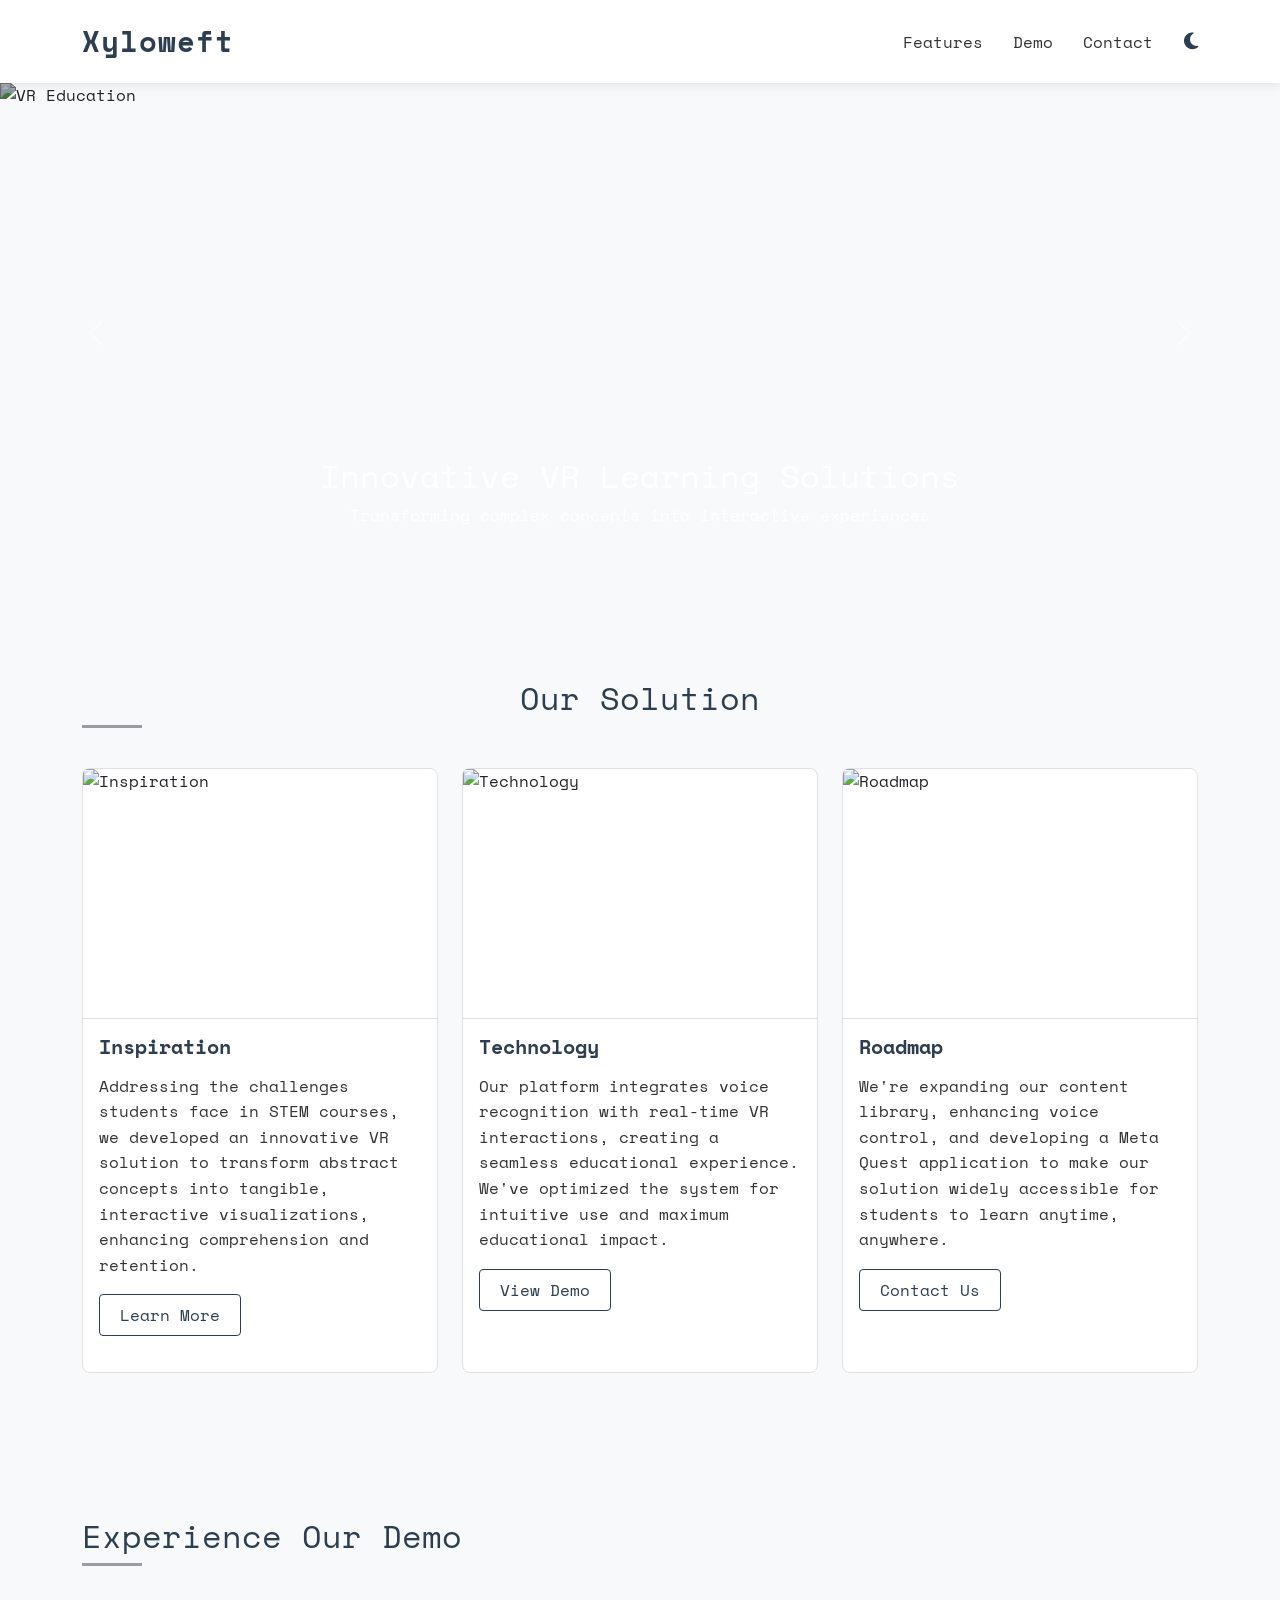
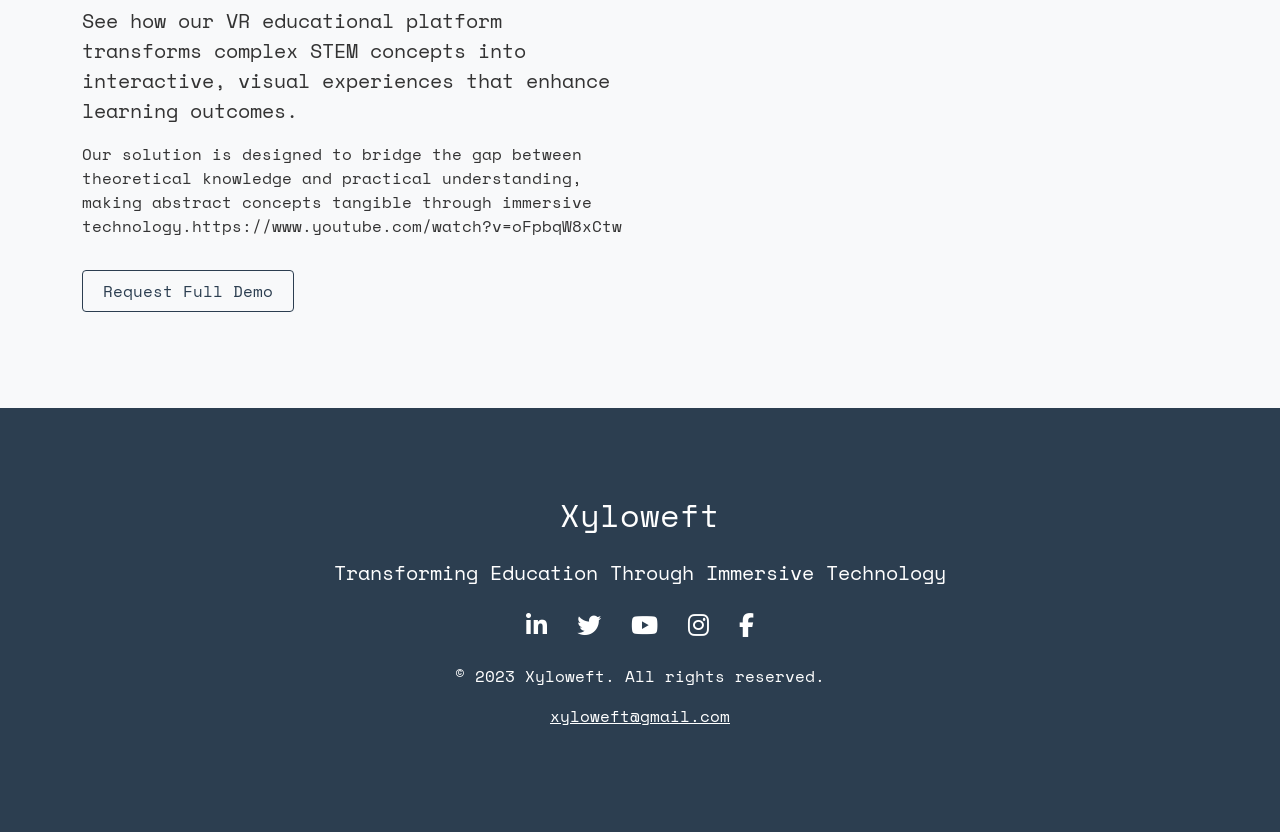
==== Xyloweft.html @ 3cb1f9e6 "Add files via upload" ====
<!DOCTYPE html>
<html lang="en">

<head>
  <meta charset="UTF-8" />
  <meta name="viewport" content="width=device-width, initial-scale=1.0" />
  <title>Xyloweft | Educational VR Solutions</title>
  <link href="https://cdn.jsdelivr.net/npm/bootstrap@5.3.0/dist/css/bootstrap.min.css" rel="stylesheet" />
  <link href="https://fonts.googleapis.com/css2?family=Space+Mono:wght@400;700&display=swap" rel="stylesheet">
  <link href="https://unpkg.com/aos@2.3.1/dist/aos.css" rel="stylesheet" />
  <link rel="stylesheet" href="https://cdnjs.cloudflare.com/ajax/libs/font-awesome/6.4.0/css/all.min.css">
  <link rel="stylesheet" href="Xyloweft.css">
</head>

<body data-theme="light">

  <nav class="navbar navbar-expand-lg sticky-top">
    <div class="container">
      <a class="navbar-brand logo" href="#">Xyloweft</a>
      <button class="navbar-toggler" type="button" data-bs-toggle="collapse" data-bs-target="#navbarNav">
        <span class="navbar-toggler-icon"></span>
      </button>

      <div class="collapse navbar-collapse" id="navbarNav">
        <ul class="navbar-nav ms-auto align-items-center">
          <li class="nav-item"><a class="nav-link" href="#features">Features</a></li>
          <li class="nav-item"><a class="nav-link" href="#demo">Demo</a></li>
          <li class="nav-item"><a class="nav-link" href="#contact">Contact</a></li>
          <li class="nav-item">
            <i class="fas fa-moon theme-toggle ms-3" id="themeToggle"></i>
          </li>
        </ul>
      </div>
    </div>
  </nav>

  <!-- Back to top button -->
  <button id="scrollTopBtn" title="Go to top">
    <i class="fas fa-arrow-up"></i>
  </button>

  <div id="heroCarousel" class="carousel slide" data-bs-ride="carousel">
    <div class="carousel-inner">
      <div class="carousel-item active">
        <img src="./src/unity.png" class="d-block w-100" alt="VR Education" />
        <div class="carousel-caption d-none d-md-block">
          <h2>Innovative VR Learning Solutions</h2>
          <p>Transforming complex concepts into interactive experiences</p>
        </div>
      </div>
      <div class="carousel-item">
        <img src="./src/Houdini.png" class="d-block w-100" alt="Physics Visualization" />
        <div class="carousel-caption d-none d-md-block">
          <h2>Visualize Abstract Concepts</h2>
          <p>Making STEM education more accessible and engaging</p>
        </div>
      </div>
      <div class="carousel-item">
        <img src="./src/p2.jpeg" class="d-block w-100" alt="Future of Education" />
        <div class="carousel-caption d-none d-md-block">
          <h2>The Future of Education</h2>
          <p>Preparing students for tomorrow's challenges</p>
        </div>
      </div>
    </div>
    <button class="carousel-control-prev" type="button" data-bs-target="#heroCarousel" data-bs-slide="prev">
      <span class="carousel-control-prev-icon" aria-hidden="true"></span>
      <span class="visually-hidden">Previous</span>
    </button>
    <button class="carousel-control-next" type="button" data-bs-target="#heroCarousel" data-bs-slide="next">
      <span class="carousel-control-next-icon" aria-hidden="true"></span>
      <span class="visually-hidden">Next</span>
    </button>
  </div>

  <section class="container my-5 py-5" id="features">
    <h2 class="text-center section-title">Our Solution</h2>
    <div class="row g-4">
      <div class="col-md-4" data-aos="fade-up">
        <div class="card h-100">
          <img src="./src/p1.jpeg" class="card-img-top" alt="Inspiration" />
          <div class="card-body">
            <h5 class="card-title">Inspiration</h5>
            <p class="card-text">Addressing the challenges students face in STEM courses, we developed an innovative VR
              solution to transform abstract concepts into tangible, interactive visualizations, enhancing comprehension
              and retention.</p>
            <a href="#contact" class="btn btn-outline-dark">Learn More</a>
          </div>
        </div>
      </div>
      <div class="col-md-4" data-aos="fade-up" data-aos-delay="100">
        <div class="card h-100">
          <img src="./src/p2.jpeg" class="card-img-top" alt="Technology" />
          <div class="card-body">
            <h5 class="card-title">Technology</h5>
            <p class="card-text">Our platform integrates voice recognition with real-time VR interactions, creating a
              seamless educational experience. We've optimized the system for intuitive use and maximum educational
              impact.</p>
            <a href="#demo" class="btn btn-outline-dark">View Demo</a>
          </div>
        </div>
      </div>
      <div class="col-md-4" data-aos="fade-up" data-aos-delay="200">
        <div class="card h-100">
          <img src="./src/p3.jpeg" class="card-img-top" alt="Roadmap" />
          <div class="card-body">
            <h5 class="card-title">Roadmap</h5>
            <p class="card-text">We're expanding our content library, enhancing voice control, and developing a Meta
              Quest application to make our solution widely accessible for students to learn anytime, anywhere.</p>
            <a href="#contact" class="btn btn-outline-dark">Contact Us</a>
          </div>
        </div>
      </div>
    </div>
  </section>

  <section class="container my-5 py-5" id="demo">
    <div class="row align-items-center">
      <div class="col-lg-6 mb-4 mb-lg-0">
        <h2 class="section-title">Experience Our Demo</h2>
        <p class="lead">See how our VR educational platform transforms complex STEM concepts into interactive, visual
          experiences that enhance learning outcomes.</p>
        <p>Our solution is designed to bridge the gap between theoretical knowledge and practical understanding, making
          abstract concepts tangible through immersive technology.https://www.youtube.com/watch?v=oFpbqW8xCtw</p>
        <a href="#contact" class="btn btn-outline-dark mt-3">Request Full Demo</a>
      </div>
      <div class="col-lg-6" data-aos="fade-left">
        <div class="ratio ratio-16x9">

          <iframe width="560" height="315" src="https://www.youtube.com/embed/oFpbqW8xCtw?si=1Di1VZvOqYOilAeY"
            title="YouTube video player" frameborder="0"
            allow="accelerometer; autoplay; clipboard-write; encrypted-media; gyroscope; picture-in-picture; web-share"
            referrerpolicy="strict-origin-when-cross-origin" allowfullscreen></iframe>

        </div>
      </div>
    </div>
  </section>


  <footer class="footer text-center" id="contact">
    <div class="container py-5">
      <h2 class="mb-4">Xyloweft</h2>
      <p class="lead">Transforming Education Through Immersive Technology</p>
      <div class="mb-4">
        <a href="#"><i class="fab fa-linkedin-in"></i></a>
        <a href="#"><i class="fab fa-twitter"></i></a>
        <a href="#"><i class="fab fa-youtube"></i></a>
        <a href="#"><i class="fab fa-instagram"></i></a>
        <a href="#"><i class="fab fa-facebook-f"></i></a>
      </div>
      <p> &#169 2023 Xyloweft. All rights reserved.</p>
      <p class="mt-3"><a href="mailto:xyloweft@gmail.com" class="text-white">xyloweft@gmail.com</a></p>
    </div>
  </footer>


  <script src="https://cdn.jsdelivr.net/npm/bootstrap@5.3.0/dist/js/bootstrap.bundle.min.js"></script>
  <script src="https://unpkg.com/aos@2.3.1/dist/aos.js"></script>
  <script src="Xyloweft.JS"></script>
</body>

</html>
---- Xyloweft.css ----
:root {
  --primary-color: #2c3e50;
  --secondary-color: #989da0;
  --bg-color: #f8f9fa;
  --text-color: #333333;
  --card-bg: #ffffff;
  --nav-bg: #ffffff;
  --border-color: #e0e0e0;
  --demo-bg: #f8f9fa;
  --footer-bg: #2c3e50;
}

[data-theme="dark"] {
  --primary-color: #e1dddc;
  --secondary-color: #a0a0a0;
  --bg-color: #121212;
  --text-color: #e0e0e0;
  --card-bg: #1e1e1e;
  --nav-bg: #1e1e1e;
  --border-color: #333333;
  --demo-bg: #0a0a0a;
  --footer-bg: #000000;
}

body {
  background: var(--bg-color);
  color: var(--text-color);
  font-family: 'Space Mono', monospace;
  transition: background 0.5s ease, color 0.5s ease;
}

.navbar {
  background: var(--nav-bg) !important;
  box-shadow: 0 2px 10px rgba(0, 0, 0, 0.1);
  padding: 15px 0;
}

.logo {
  font-weight: 700;
  font-size: 1.8rem;
  color: var(--primary-color);
  letter-spacing: 1px;
}

.nav-link {
  color: var(--text-color);
  font-weight: 500;
  padding: 8px 15px !important;
  transition: color 0.3s ease;
}

.nav-link:hover {
  color: var(--secondary-color);
}

.carousel img {
  height: 500px;
  object-fit: cover;
  filter: brightness(70%);
}

.card {
  background: var(--card-bg);
  border: 1px solid var(--border-color);
  border-radius: 8px;
  transition: transform 0.3s ease, box-shadow 0.3s ease;
  margin-bottom: 20px;
}

.card:hover {
  transform: translateY(-5px);
  box-shadow: 0 10px 20px rgba(0, 0, 0, 0.1);
}

.card-title {
  color: var(--primary-color);
  font-weight: 600;
  margin-bottom: 15px;
}

.card-text {
  color: var(--text-color);
  line-height: 1.6;
  min-height: 100px;
}

.card-img-top {
  height: 250px;
  object-fit: cover;
  width: 100%;
  border-bottom: 1px solid var(--border-color);
}

.btn-outline-dark {
  border-color: var(--primary-color);
  color: var(--primary-color);
  font-weight: 500;
  padding: 8px 20px;
  border-radius: 4px;
}

.btn-outline-dark:hover {
  background-color: var(--primary-color);
  color: white;
}

.section-title {
  color: var(--primary-color);
  margin-bottom: 40px;
  position: relative;
  padding-bottom: 10px;
}

.section-title:after {
  content: '';
  position: absolute;
  bottom: 0;
  left: 0;
  width: 60px;
  height: 3px;
  background: var(--secondary-color);
}

/* Demo section styling */
#demo {
  background-color: var(--demo-bg);
  transition: background-color 0.5s ease;
}

/* Footer styling */
.footer {
  background: var(--footer-bg);
  color: white;
  padding: 40px 0;
  transition: background-color 0.5s ease;
}

.footer .lead {
  font-weight: 300;
  margin-bottom: 25px;
}

.footer i {
  font-size: 1.5rem;
  margin: 0 10px;
  color: white;
  transition: transform 0.3s ease, color 0.3s ease;
}

.footer i:hover {
  transform: translateY(-5px);
  color: var(--primary-color);
}

.theme-toggle {
  cursor: pointer;
  font-size: 1.2rem;
  color: var(--primary-color);
  transition: all 0.3s ease;
}

.theme-toggle:hover {
  color: var(--secondary-color);
}

/* Scrollbar styling */
body::-webkit-scrollbar {
  width: 8px;
}

body::-webkit-scrollbar-track {
  background: var(--bg-color);
}

body::-webkit-scrollbar-thumb {
  background: var(--secondary-color);
  border-radius: 4px;
}

/* Back to top button */
#scrollTopBtn {
  display: none;
  position: fixed;
  bottom: 30px;
  right: 30px;
  z-index: 99;
  border: none;
  outline: none;
  background-color: #e0e0e0;
  color: #333;
  cursor: pointer;
  padding: 12px;
  width: 50px;
  height: 50px;
  border-radius: 4px;
  font-size: 18px;
  box-shadow: 3px 3px 5px rgba(0, 0, 0, 0.2);
  transition: all 0.3s ease;
}

#scrollTopBtn:hover {
  background-color: #d0d0d0;
  transform: translateY(-3px);
}

/* Dark mode adjustments for the button */
[data-theme="dark"] #scrollTopBtn {
  background-color: #444;
  color: #f5f5f5;
  box-shadow: 3px 3px 5px rgba(0, 0, 0, 0.4);
}

[data-theme="dark"] #scrollTopBtn:hover {
  background-color: #555;
}
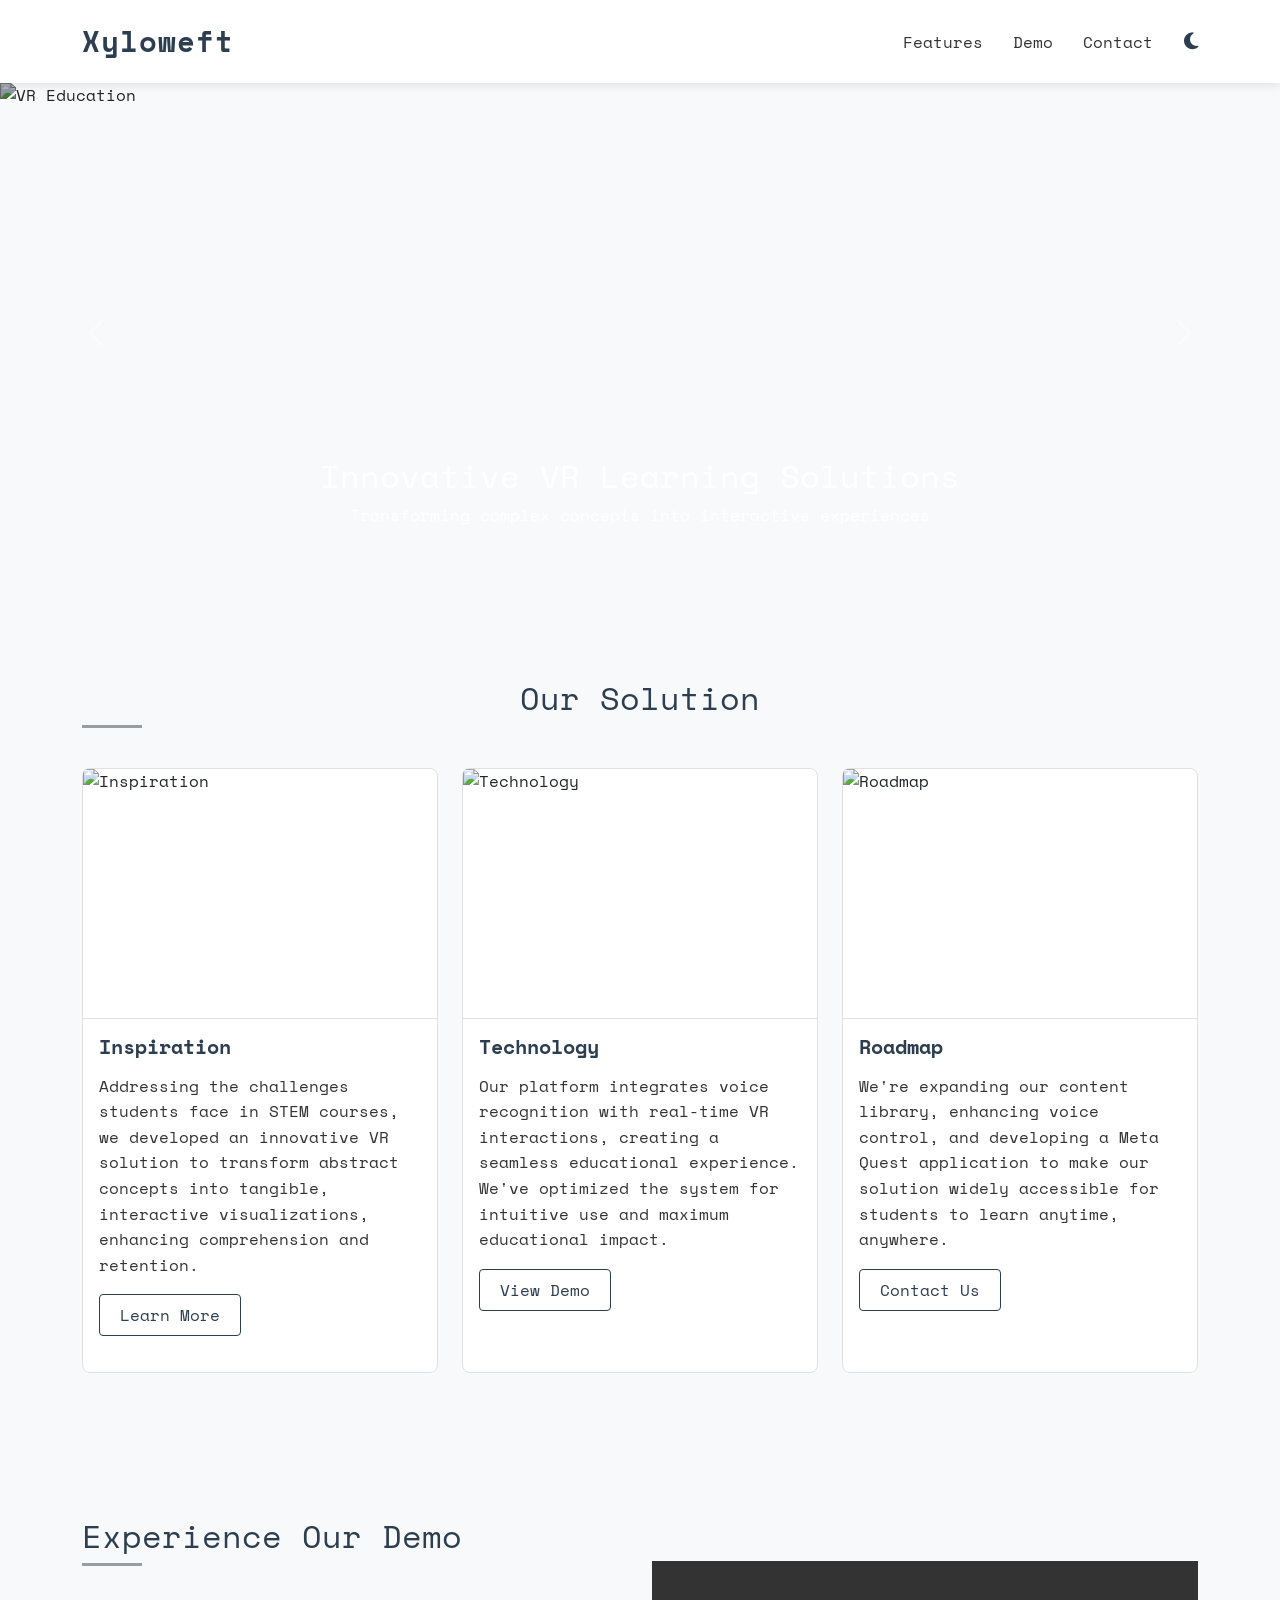
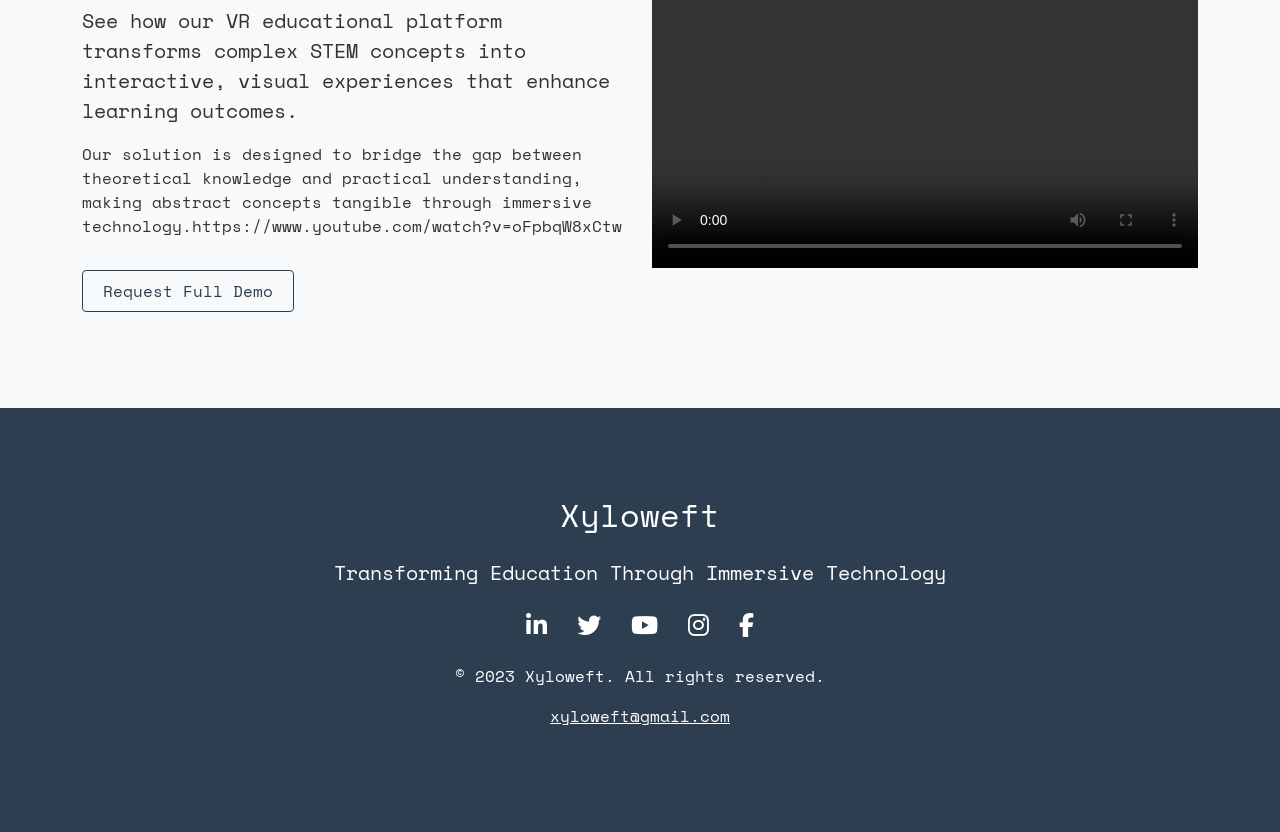
==== commit 61c6277d: "Add new file Xyloweft.html" ====
--- a/Xyloweft.html
+++ b/Xyloweft.html
@@ -42,21 +42,21 @@
   <div id="heroCarousel" class="carousel slide" data-bs-ride="carousel">
     <div class="carousel-inner">
       <div class="carousel-item active">
-        <img src="./src/unity.png" class="d-block w-100" alt="VR Education" />
+        <img src="unity.png" class="d-block w-100" alt="VR Education" />
         <div class="carousel-caption d-none d-md-block">
           <h2>Innovative VR Learning Solutions</h2>
           <p>Transforming complex concepts into interactive experiences</p>
         </div>
       </div>
       <div class="carousel-item">
-        <img src="./src/Houdini.png" class="d-block w-100" alt="Physics Visualization" />
+        <img src="Houdini.png" class="d-block w-100" alt="Physics Visualization" />
         <div class="carousel-caption d-none d-md-block">
           <h2>Visualize Abstract Concepts</h2>
           <p>Making STEM education more accessible and engaging</p>
         </div>
       </div>
       <div class="carousel-item">
-        <img src="./src/p2.jpeg" class="d-block w-100" alt="Future of Education" />
+        <img src="p2.jpeg" class="d-block w-100" alt="Future of Education" />
         <div class="carousel-caption d-none d-md-block">
           <h2>The Future of Education</h2>
           <p>Preparing students for tomorrow's challenges</p>
@@ -78,7 +78,7 @@
     <div class="row g-4">
       <div class="col-md-4" data-aos="fade-up">
         <div class="card h-100">
-          <img src="./src/p1.jpeg" class="card-img-top" alt="Inspiration" />
+          <img src="p1.jpeg" class="card-img-top" alt="Inspiration" />
           <div class="card-body">
             <h5 class="card-title">Inspiration</h5>
             <p class="card-text">Addressing the challenges students face in STEM courses, we developed an innovative VR
@@ -90,7 +90,7 @@
       </div>
       <div class="col-md-4" data-aos="fade-up" data-aos-delay="100">
         <div class="card h-100">
-          <img src="./src/p2.jpeg" class="card-img-top" alt="Technology" />
+          <img src="p2.jpeg" class="card-img-top" alt="Technology" />
           <div class="card-body">
             <h5 class="card-title">Technology</h5>
             <p class="card-text">Our platform integrates voice recognition with real-time VR interactions, creating a
@@ -102,7 +102,7 @@
       </div>
       <div class="col-md-4" data-aos="fade-up" data-aos-delay="200">
         <div class="card h-100">
-          <img src="./src/p3.jpeg" class="card-img-top" alt="Roadmap" />
+          <img src="p3.jpeg" class="card-img-top" alt="Roadmap" />
           <div class="card-body">
             <h5 class="card-title">Roadmap</h5>
             <p class="card-text">We're expanding our content library, enhancing voice control, and developing a Meta
@@ -125,13 +125,9 @@
         <a href="#contact" class="btn btn-outline-dark mt-3">Request Full Demo</a>
       </div>
       <div class="col-lg-6" data-aos="fade-left">
+        
         <div class="ratio ratio-16x9">
-
-          <iframe width="560" height="315" src="https://www.youtube.com/embed/oFpbqW8xCtw?si=1Di1VZvOqYOilAeY"
-            title="YouTube video player" frameborder="0"
-            allow="accelerometer; autoplay; clipboard-write; encrypted-media; gyroscope; picture-in-picture; web-share"
-            referrerpolicy="strict-origin-when-cross-origin" allowfullscreen></iframe>
-
+         <video src="demo-video.mov" width="560" height="315" controls></video>
         </div>
       </div>
     </div>
@@ -160,4 +156,4 @@
   <script src="Xyloweft.JS"></script>
 </body>
 
-</html>+</html>
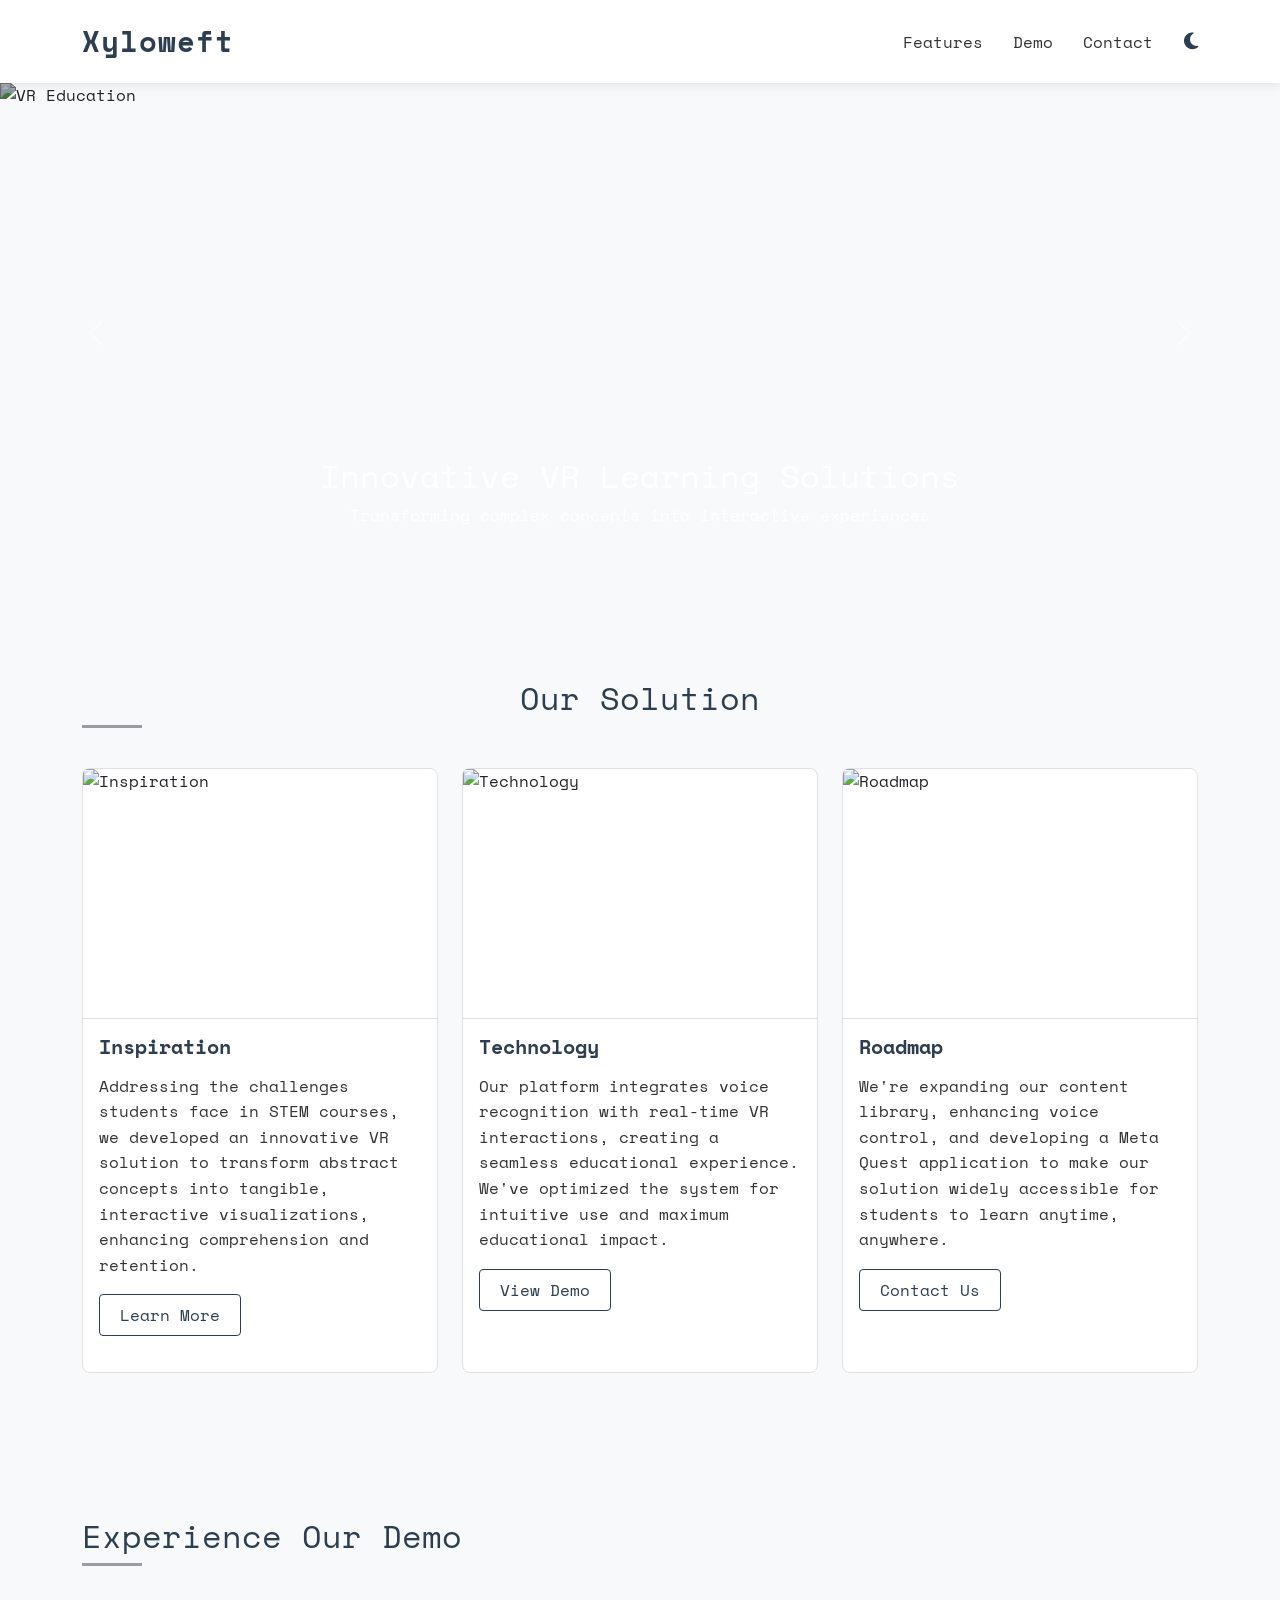
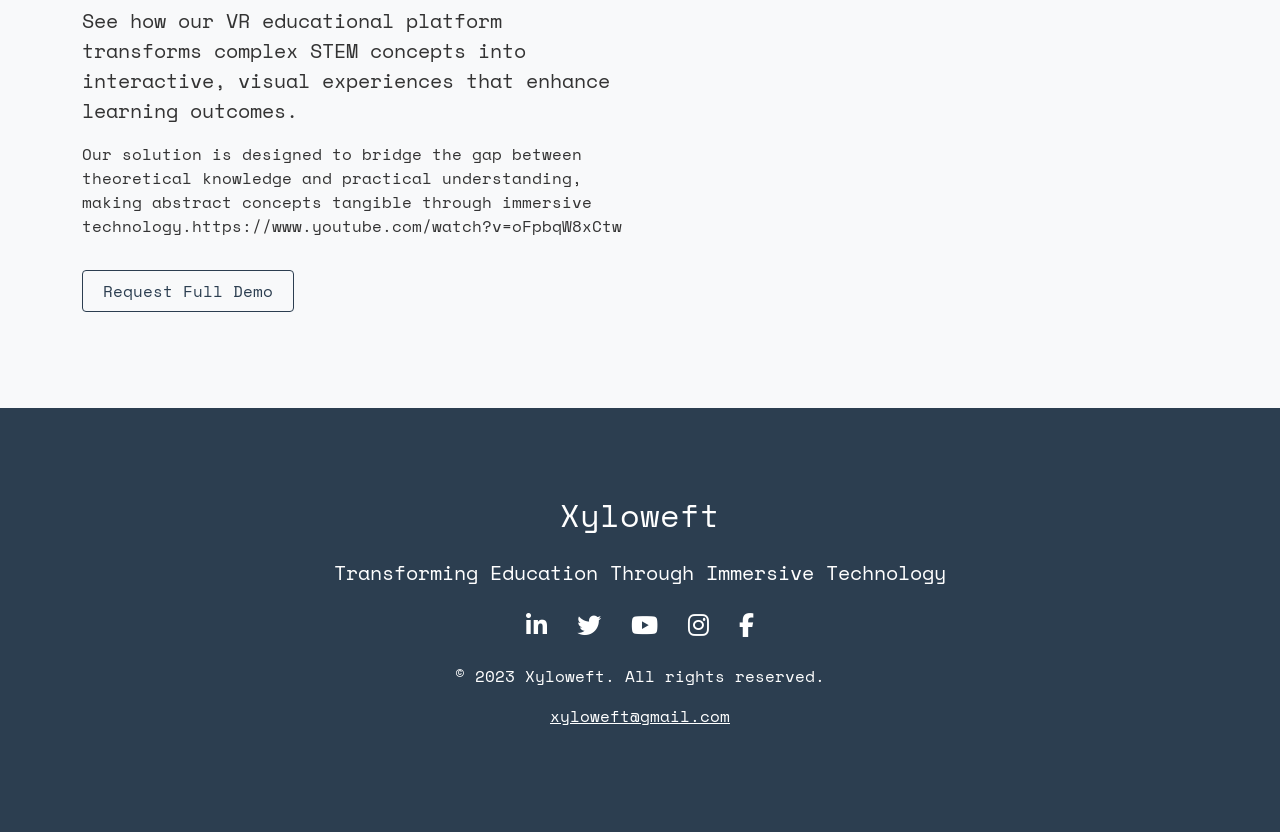
==== commit fbc594c2: "Fix HTML encoding issues in Xyloweft.html" ====
--- a/Xyloweft.html
+++ b/Xyloweft.html
@@ -127,7 +127,7 @@
       <div class="col-lg-6" data-aos="fade-left">
         
         <div class="ratio ratio-16x9">
-         <video src="demo-video.mov" width="560" height="315" controls></video>
+         <video src="demo-video.mov" width="560" height="315" control></video>
         </div>
       </div>
     </div>
